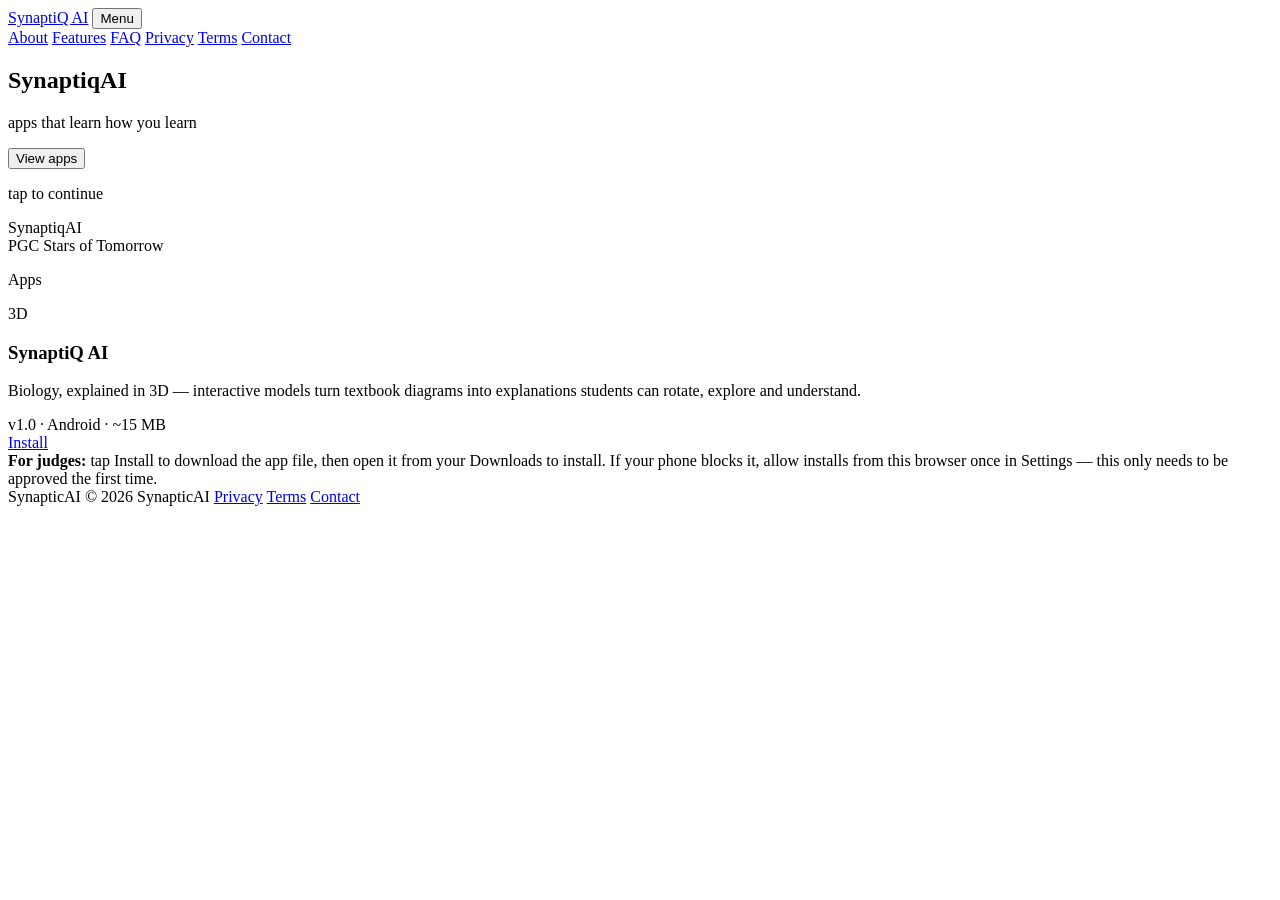
==== index.html @ 888d8366 "Add SynaptiQ AI homepage" ====
<!DOCTYPE html>
<html lang="en">
<head>
  <meta charset="UTF-8">
  <meta name="viewport" content="width=device-width, initial-scale=1.0, maximum-scale=1.0">
  <title>SynaptiQ AI</title>
  <link rel="preconnect" href="https://fonts.googleapis.com">
  <link rel="preconnect" href="https://fonts.gstatic.com" crossorigin>
  <link href="https://fonts.googleapis.com/css2?family=Space+Grotesk:wght@400;500;600;700&family=IBM+Plex+Sans:wght@400;500;600&family=IBM+Plex+Mono:wght@400;500&display=swap" rel="stylesheet">
  <link rel="stylesheet" href="css/style.css">
</head>
<body>
  <div class="field"></div>
  <header class="site-header">
    <div class="header-inner">
      <a class="brand-link" href="index.html">SynaptiQ AI</a>
      <button class="nav-toggle" id="navToggle" aria-label="Toggle navigation">Menu</button>
      <nav class="site-nav" aria-label="Primary navigation">
        <a href="pages/about.html">About</a>
        <a href="pages/features.html">Features</a>
        <a href="pages/faq.html">FAQ</a>
        <a href="pages/privacy.html">Privacy</a>
        <a href="pages/terms.html">Terms</a>
        <a href="pages/contact.html">Contact</a>
      </nav>
    </div>
  </header>

  <main>
    <section id="intro">
      <div class="orb-wrap">
        <div class="orb">
          <div class="ring"></div>
          <div class="ring"></div>
          <div class="ring"></div>
          <div class="core"></div>
          <div class="node n1"></div>
          <div class="node n2"></div>
          <div class="node n3"></div>
          <div class="node n4"></div>
        </div>
      </div>
      <h1 class="wordmark">Synaptiq<span>AI</span></h1>
      <p class="tagline">apps that learn how you learn</p>
      <button class="enter-btn" id="enterBtn">View apps</button>
      <p class="hint">tap to continue</p>
    </section>

    <section id="shelf">
      <div class="topbar">
        <div class="badge"></div>
        <div class="brand">Synaptiq<span>AI</span></div>
        <div class="sub">PGC Stars of Tomorrow</div>
      </div>

      <p class="shelf-title">Apps</p>

      <div class="app-card">
        <div class="app-icon">3D</div>
        <div class="app-meta">
          <h3>SynaptiQ AI</h3>
          <p>Biology, explained in 3D — interactive models turn textbook diagrams into explanations students can rotate, explore and understand.</p>
          <span class="filesize">v1.0 · Android · ~15 MB</span>
        </div>
        <a class="install-btn" id="installBtn" href="downloads/synaptiq-ai.apk" download>Install</a>
      </div>

      <div class="note">
        <strong>For judges:</strong> tap Install to download the app file, then open it from your Downloads to install. If your phone blocks it, allow installs from this browser once in Settings — this only needs to be approved the first time.
      </div>
    </section>
  </main>

  <footer class="site-footer">
    <span>SynapticAI</span>
    <span>© 2026 SynapticAI</span>
    <a href="pages/privacy.html">Privacy</a>
    <a href="pages/terms.html">Terms</a>
    <a href="pages/contact.html">Contact</a>
  </footer>

  <script src="js/script.js"></script>
</body>
</html>
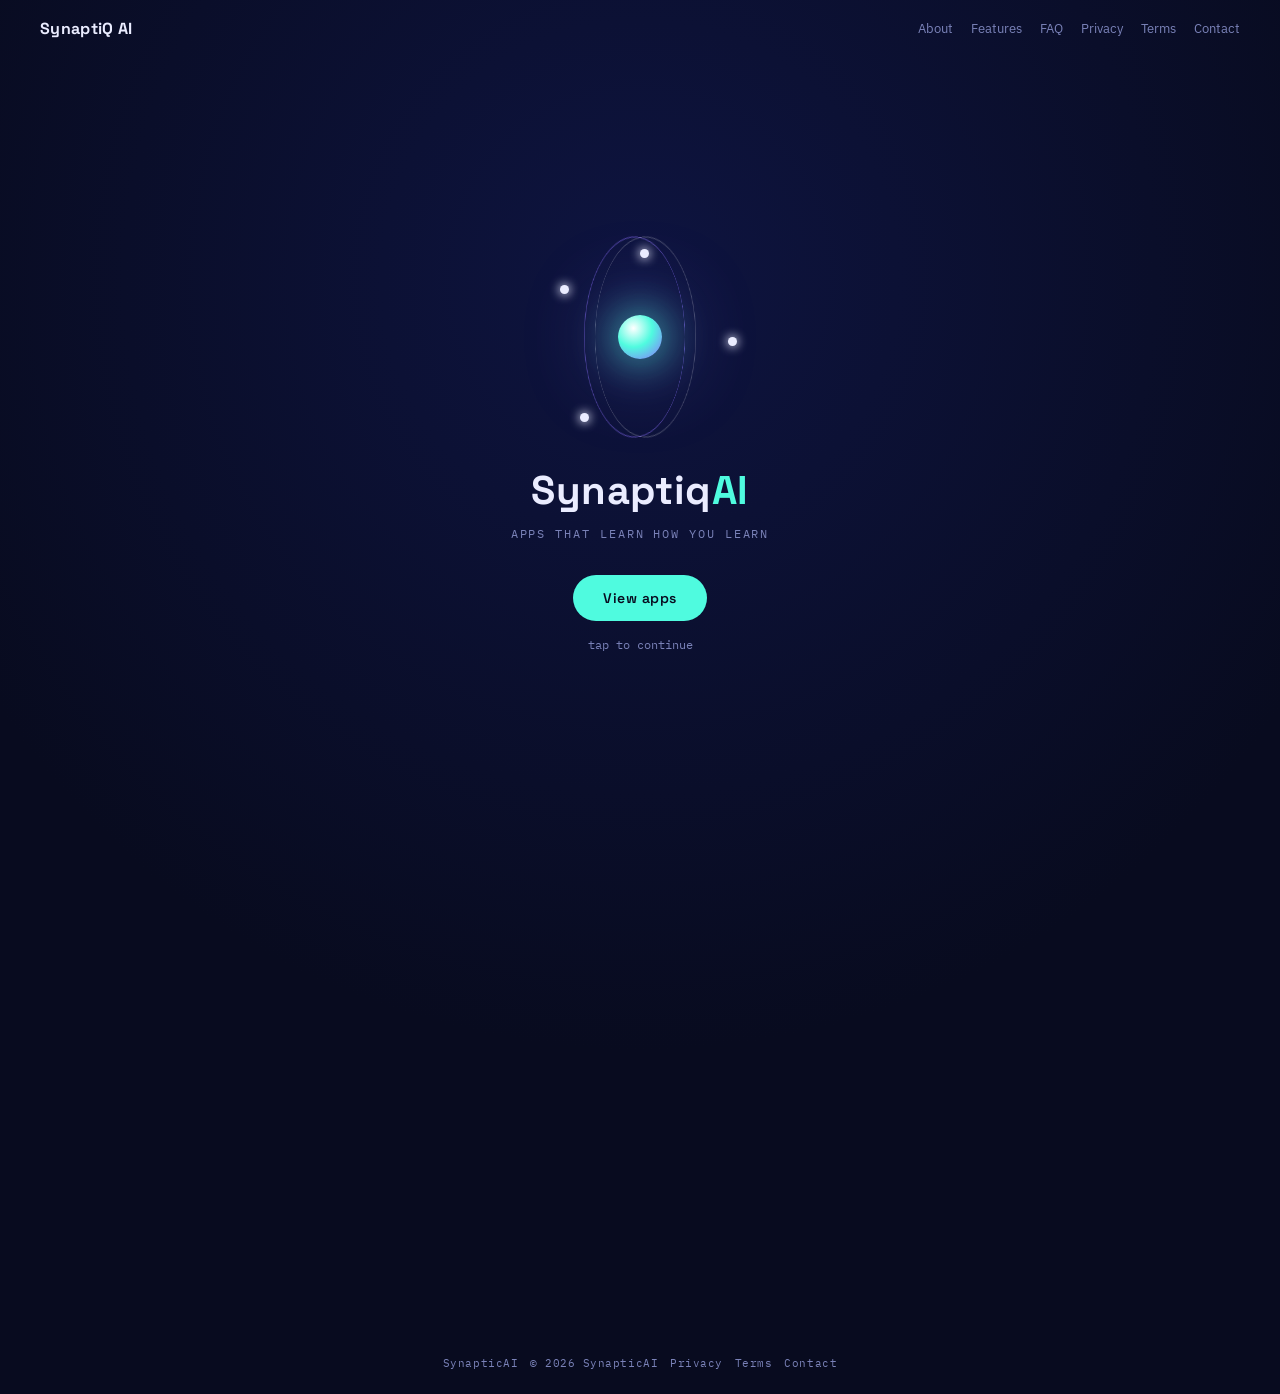
==== commit 7666ad58: "Fix download link case sensitivity for APK file" ====
--- a/index.html
+++ b/index.html
@@ -62,7 +62,7 @@
           <p>Biology, explained in 3D — interactive models turn textbook diagrams into explanations students can rotate, explore and understand.</p>
           <span class="filesize">v1.0 · Android · ~15 MB</span>
         </div>
-        <a class="install-btn" id="installBtn" href="downloads/synaptiq-ai.apk" download>Install</a>
+        <a class="install-btn" id="installBtn" href="downloads/Synaptiq-ai.apk" download>Install</a>
       </div>
 
       <div class="note">
--- a/css/style.css
+++ b/css/style.css
@@ -0,0 +1,248 @@
+:root{
+  --bg:#080b1f;
+  --panel:#0f1436;
+  --panel-edge:#1c2456;
+  --cyan:#4ffbdf;
+  --violet:#8c6fff;
+  --amber:#ffb74d;
+  --ink:#eaecff;
+  --muted:#7a82b8;
+}
+*{box-sizing:border-box;-webkit-tap-highlight-color:transparent;}
+html,body{margin:0;padding:0;}
+body{
+  background:radial-gradient(circle at 50% 20%, #0e1440 0%, var(--bg) 60%);
+  color:var(--ink);
+  font-family:'IBM Plex Sans', sans-serif;
+  min-height:100vh;
+  overflow-x:hidden;
+  position:relative;
+}
+@media (prefers-reduced-motion: reduce){
+  *{animation-duration:0.01ms !important; animation-iteration-count:1 !important; transition-duration:0.01ms !important;}
+}
+.field{
+  position:fixed; inset:0; z-index:0; pointer-events:none;
+  background-image:
+    radial-gradient(1px 1px at 20% 30%, rgba(79,251,223,.5) 0, transparent 60%),
+    radial-gradient(1px 1px at 70% 60%, rgba(140,111,255,.5) 0, transparent 60%),
+    radial-gradient(1px 1px at 40% 80%, rgba(255,255,255,.3) 0, transparent 60%),
+    radial-gradient(1px 1px at 85% 20%, rgba(255,255,255,.25) 0, transparent 60%),
+    radial-gradient(1px 1px at 60% 15%, rgba(79,251,223,.35) 0, transparent 60%);
+  background-size: 100% 100%;
+  opacity:.7;
+}
+.site-header{
+  position:fixed; top:0; left:0; width:100%; z-index:3;
+  padding:18px 24px 0;
+}
+.header-inner{
+  display:flex; align-items:center; justify-content:space-between; gap:16px;
+  max-width:1200px; margin:0 auto;
+}
+.brand-link{
+  font-family:'Space Grotesk',sans-serif; font-weight:700; font-size:16px; letter-spacing:.02em;
+  color:var(--ink); text-decoration:none;
+}
+.nav-toggle{
+  display:none; border:none; background:none; color:var(--ink);
+  font-family:'IBM Plex Mono', monospace; letter-spacing:.12em; text-transform:uppercase;
+  cursor:pointer;
+}
+.site-nav{
+  display:flex; flex-wrap:wrap; align-items:center; gap:18px;
+  justify-content:flex-end;
+}
+.site-nav a{
+  color:var(--muted); text-decoration:none; font-size:13px; transition:color .2s ease;
+}
+.site-nav a:hover,
+.site-nav a:focus-visible{ color:var(--ink); outline:none; }
+main{position:relative; z-index:2;}
+#intro{
+  position:relative; z-index:2;
+  min-height:100vh;
+  display:flex; flex-direction:column; align-items:center; justify-content:center;
+  text-align:center;
+  padding:24px;
+  transition:opacity .6s ease, transform .6s ease;
+}
+#intro.leaving{ opacity:0; transform:scale(.96); pointer-events:none; }
+.orb-wrap{
+  width:200px; height:200px;
+  perspective:800px;
+  margin-bottom:28px;
+}
+.orb{
+  width:100%; height:100%;
+  position:relative;
+  transform-style:preserve-3d;
+  animation:spin 6s linear infinite;
+}
+@keyframes spin{from{ transform:rotateY(0deg) rotateX(8deg); }to{ transform:rotateY(360deg) rotateX(8deg); }}
+.ring{
+  position:absolute; inset:0;
+  border-radius:50%;
+  border:1.5px solid rgba(79,251,223,.55);
+}
+.ring:nth-child(1){ transform:rotateX(90deg); border-color:rgba(79,251,223,.6); }
+.ring:nth-child(2){ transform:rotateY(60deg); border-color:rgba(140,111,255,.55); }
+.ring:nth-child(3){ transform:rotateY(-60deg); border-color:rgba(255,255,255,.25); }
+.core{
+  position:absolute; left:50%; top:50%; width:44px; height:44px;
+  margin:-22px 0 0 -22px;
+  border-radius:50%;
+  background:radial-gradient(circle at 35% 30%, #fff, var(--cyan) 45%, var(--violet) 100%);
+  box-shadow:0 0 40px 6px rgba(79,251,223,.55), 0 0 80px 20px rgba(140,111,255,.25);
+  animation:pulse 2.4s ease-in-out infinite;
+}
+@keyframes pulse{0%,100%{ transform:scale(1); }50%{ transform:scale(1.12); }}
+.node{
+  position:absolute; width:9px; height:9px; border-radius:50%;
+  background:var(--ink); box-shadow:0 0 10px 2px rgba(234,236,255,.7);
+}
+.n1{ top:6%; left:50%; }
+.n2{ top:50%; left:94%; }
+.n3{ top:88%; left:20%; }
+.n4{ top:24%; left:10%; }
+.wordmark{
+  font-family:'Space Grotesk', sans-serif;
+  font-weight:700;
+  font-size:clamp(28px, 7vw, 40px);
+  letter-spacing:.01em;
+  margin:0;
+}
+.wordmark span{ color:var(--cyan); }
+.tagline{
+  font-family:'IBM Plex Mono', monospace;
+  font-size:12px;
+  letter-spacing:.16em;
+  text-transform:uppercase;
+  color:var(--muted);
+  margin:10px 0 34px;
+}
+.enter-btn{
+  font-family:'Space Grotesk', sans-serif;
+  font-weight:600;
+  font-size:14px;
+  letter-spacing:.04em;
+  color:var(--bg);
+  background:var(--cyan);
+  border:none;
+  padding:14px 30px;
+  border-radius:999px;
+  cursor:pointer;
+  box-shadow:0 0 0 rgba(79,251,223,0);
+  transition:transform .2s ease, box-shadow .2s ease;
+}
+.enter-btn:active{ transform:scale(.96); }
+.enter-btn:focus-visible{ outline:2px solid var(--ink); outline-offset:3px; }
+.hint{
+  margin-top:16px; font-size:12px; color:var(--muted);
+  font-family:'IBM Plex Mono', monospace;
+}
+#shelf{
+  position:relative; z-index:2;
+  max-width:560px; margin:0 auto;
+  padding:22px 20px 60px;
+  opacity:0; transform:translateY(18px);
+  transition:opacity .7s ease .1s, transform .7s ease .1s;
+}
+#shelf.visible{ opacity:1; transform:translateY(0); }
+.topbar{
+  display:flex; align-items:center; gap:12px;
+  padding:10px 4px 26px;
+  border-bottom:1px solid var(--panel-edge);
+  margin-bottom:26px;
+}
+.badge{
+  width:34px; height:34px; border-radius:50%; flex:none;
+  background:radial-gradient(circle at 35% 30%, #fff, var(--cyan) 45%, var(--violet) 100%);
+  box-shadow:0 0 16px 2px rgba(79,251,223,.5);
+  animation:pulse 2.4s ease-in-out infinite;
+}
+.topbar .brand{
+  font-family:'Space Grotesk', sans-serif;
+  font-weight:600; font-size:16px;
+}
+.topbar .brand span{ color:var(--cyan); }
+.topbar .sub{
+  margin-left:auto;
+  font-family:'IBM Plex Mono', monospace;
+  font-size:10px; color:var(--muted); letter-spacing:.08em;
+  text-transform:uppercase;
+  border:1px solid var(--panel-edge);
+  padding:4px 9px; border-radius:999px;
+}
+.shelf-title{
+  font-family:'Space Grotesk', sans-serif;
+  font-size:13px; letter-spacing:.14em; text-transform:uppercase;
+  color:var(--muted); margin:0 4px 14px;
+}
+.app-card{
+  background:linear-gradient(160deg, var(--panel), #0b1030);
+  border:1px solid var(--panel-edge);
+  border-radius:18px;
+  padding:18px;
+  display:flex; align-items:center; gap:14px;
+  margin-bottom:14px;
+}
+.app-icon{
+  width:56px; height:56px; border-radius:16px; flex:none;
+  background:linear-gradient(135deg, var(--violet), var(--cyan));
+  display:flex; align-items:center; justify-content:center;
+  font-family:'Space Grotesk', sans-serif; font-weight:700; font-size:20px; color:var(--bg);
+}
+.app-meta{ flex:1; min-width:0; }
+.app-meta h3{ margin:0 0 3px; font-family:'Space Grotesk', sans-serif; font-size:16px; }
+.app-meta p{ margin:0; font-size:12.5px; color:var(--muted); line-height:1.4; }
+.filesize{
+  font-family:'IBM Plex Mono', monospace; font-size:10.5px; color:var(--muted);
+  margin-top:6px; display:block; letter-spacing:.03em;
+}
+.install-btn{
+  flex:none;
+  font-family:'Space Grotesk', sans-serif; font-weight:600; font-size:13px;
+  color:var(--bg); background:var(--amber);
+  border:none; border-radius:999px; padding:10px 18px;
+  text-decoration:none; cursor:pointer;
+  display:inline-block; text-align:center;
+  transition:transform .15s ease;
+}
+.install-btn:active{ transform:scale(.94); }
+.install-btn:focus-visible{ outline:2px solid var(--ink); outline-offset:3px; }
+.note{
+  margin-top:24px; padding:14px 16px;
+  border:1px dashed var(--panel-edge); border-radius:14px;
+  font-size:12px; line-height:1.6; color:var(--muted);
+}
+.note strong{ color:var(--ink); }
+.site-footer{
+  position:relative; z-index:2;
+  max-width:1200px; margin:0 auto 24px;
+  padding:0 24px;
+  display:flex; flex-wrap:wrap; gap:12px; justify-content:center; align-items:center;
+  text-align:center; font-family:'IBM Plex Mono', monospace;
+  font-size:10.5px; color:var(--muted); letter-spacing:.05em;
+}
+.site-footer a{ color:var(--muted); text-decoration:none; }
+.site-footer a:hover,
+.site-footer a:focus-visible{ color:var(--ink); }
+.page-shell{
+  position:relative; z-index:2;
+  max-width:780px; margin:120px auto 60px;
+  padding:20px;
+}
+.page-shell h1{ font-family:'Space Grotesk', sans-serif; font-size:clamp(28px, 4vw, 36px); margin-bottom:18px; }
+.page-shell p{ color:var(--muted); line-height:1.8; margin-bottom:18px; }
+.page-shell a{ color:var(--cyan); text-decoration:underline; }
+@media (max-width: 720px){
+  .header-inner{ flex-direction:column; align-items:flex-start; }
+  .site-nav{ display:none; width:100%; flex-direction:column; gap:14px; margin-top:12px; }
+  .site-nav.open{ display:flex; }
+  .nav-toggle{ display:inline-flex; }
+  .topbar{ flex-direction:column; align-items:flex-start; }
+  .app-card{ flex-direction:column; align-items:flex-start; }
+  .install-btn{ width:100%; text-align:center; }
+  .page-shell{ margin:100px 18px 60px; }
+}
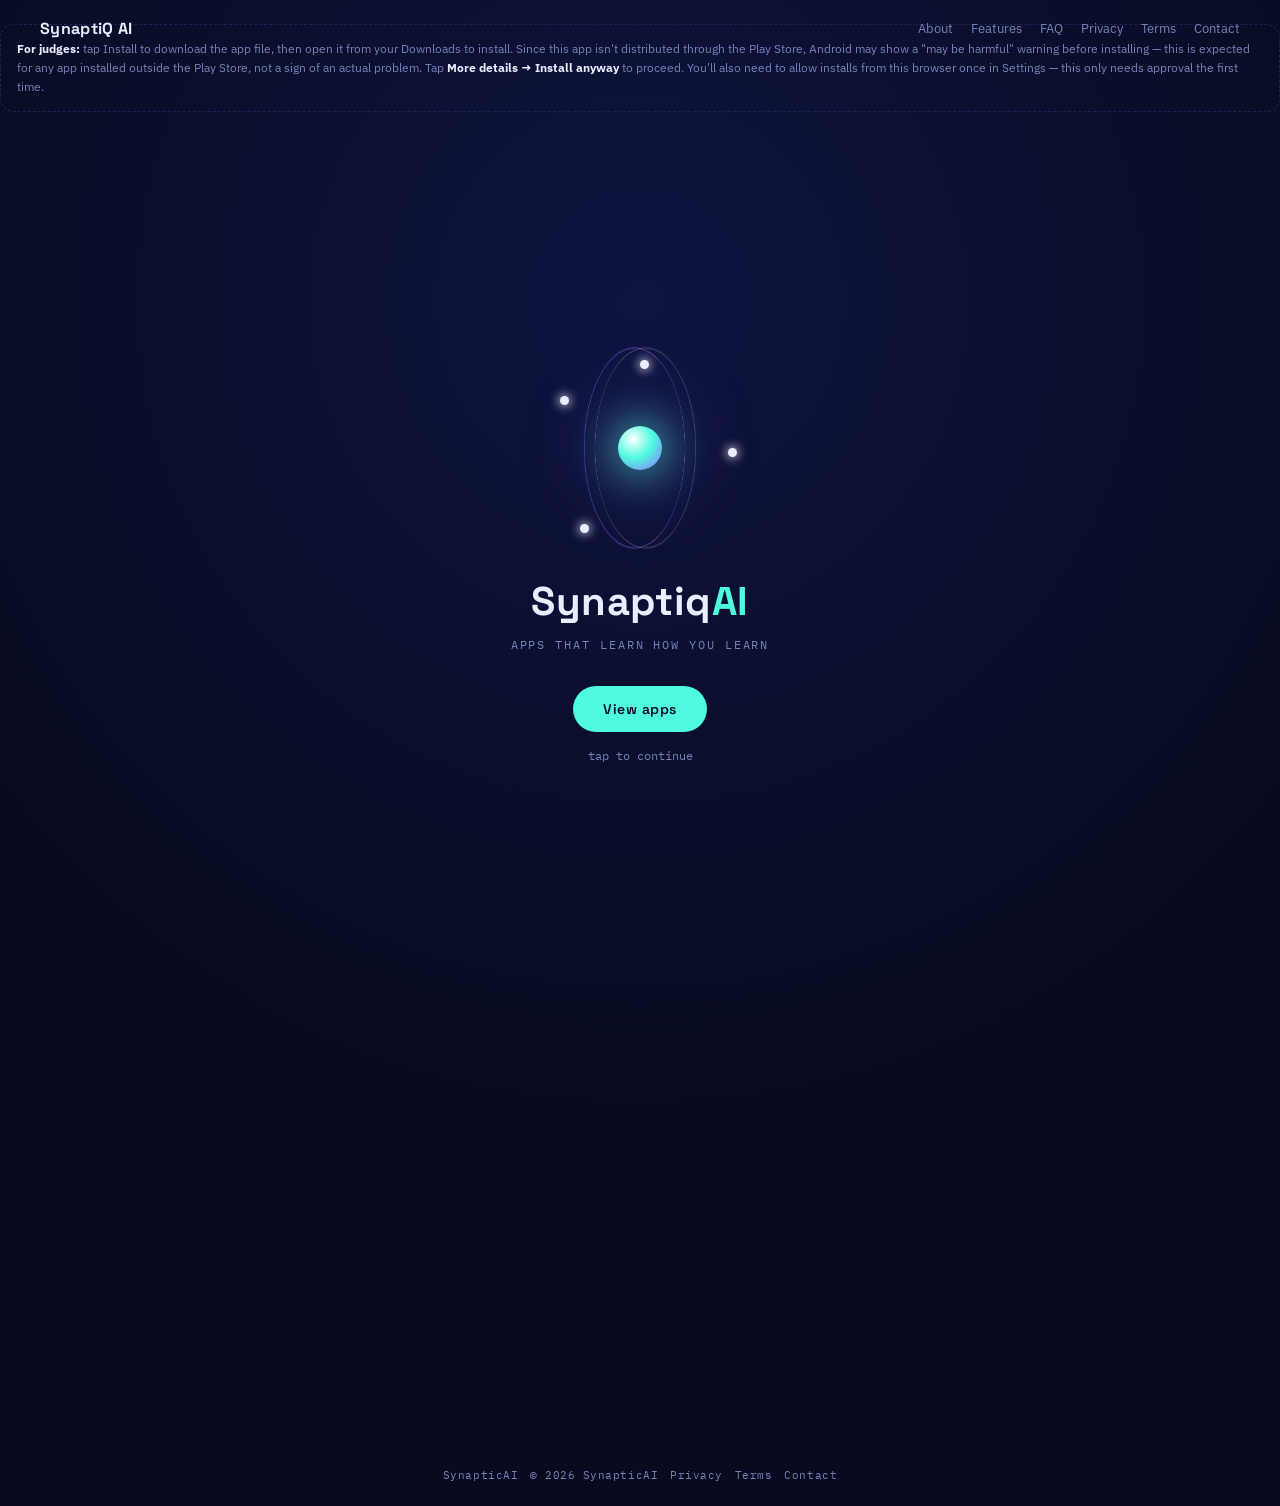
==== commit 0ac3b26f: "Add installation instructions for judges Added installation instructions for judges regarding app do" ====
--- a/index.html
+++ b/index.html
@@ -1,3 +1,9 @@
+
+<div class="note">
+  <strong>For judges:</strong> tap Install to download the app file, then open it from your Downloads to install. Since this app isn't distributed through the Play Store, Android may show a "may be harmful" warning before installing — this is expected for any app installed outside the Play Store, not a sign of an actual problem. Tap <strong>More details → Install anyway</strong> to proceed. You'll also need to allow installs from this browser once in Settings — this only needs approval the first time.
+</div>
+
+
 <!DOCTYPE html>
 <html lang="en">
 <head>
@@ -25,7 +31,6 @@
       </nav>
     </div>
   </header>
-
   <main>
     <section id="intro">
       <div class="orb-wrap">
@@ -45,32 +50,27 @@
       <button class="enter-btn" id="enterBtn">View apps</button>
       <p class="hint">tap to continue</p>
     </section>
-
     <section id="shelf">
       <div class="topbar">
         <div class="badge"></div>
         <div class="brand">Synaptiq<span>AI</span></div>
         <div class="sub">PGC Stars of Tomorrow</div>
       </div>
-
       <p class="shelf-title">Apps</p>
-
       <div class="app-card">
         <div class="app-icon">3D</div>
         <div class="app-meta">
           <h3>SynaptiQ AI</h3>
           <p>Biology, explained in 3D — interactive models turn textbook diagrams into explanations students can rotate, explore and understand.</p>
-          <span class="filesize">v1.0 · Android · ~15 MB</span>
+          <span class="filesize">v1.2 · Android · ~115 MB</span>
         </div>
-        <a class="install-btn" id="installBtn" href="downloads/Synaptiq-ai.apk" download>Install</a>
+        <a class="install-btn" id="installBtn" href="https://github.com/shahidareeb496-ctrl/synaptiq-ai/releases/latest/download/app-release.apk" download>Install</a>
       </div>
-
       <div class="note">
         <strong>For judges:</strong> tap Install to download the app file, then open it from your Downloads to install. If your phone blocks it, allow installs from this browser once in Settings — this only needs to be approved the first time.
       </div>
     </section>
   </main>
-
   <footer class="site-footer">
     <span>SynapticAI</span>
     <span>© 2026 SynapticAI</span>
@@ -78,7 +78,6 @@
     <a href="pages/terms.html">Terms</a>
     <a href="pages/contact.html">Contact</a>
   </footer>
-
   <script src="js/script.js"></script>
 </body>
 </html>
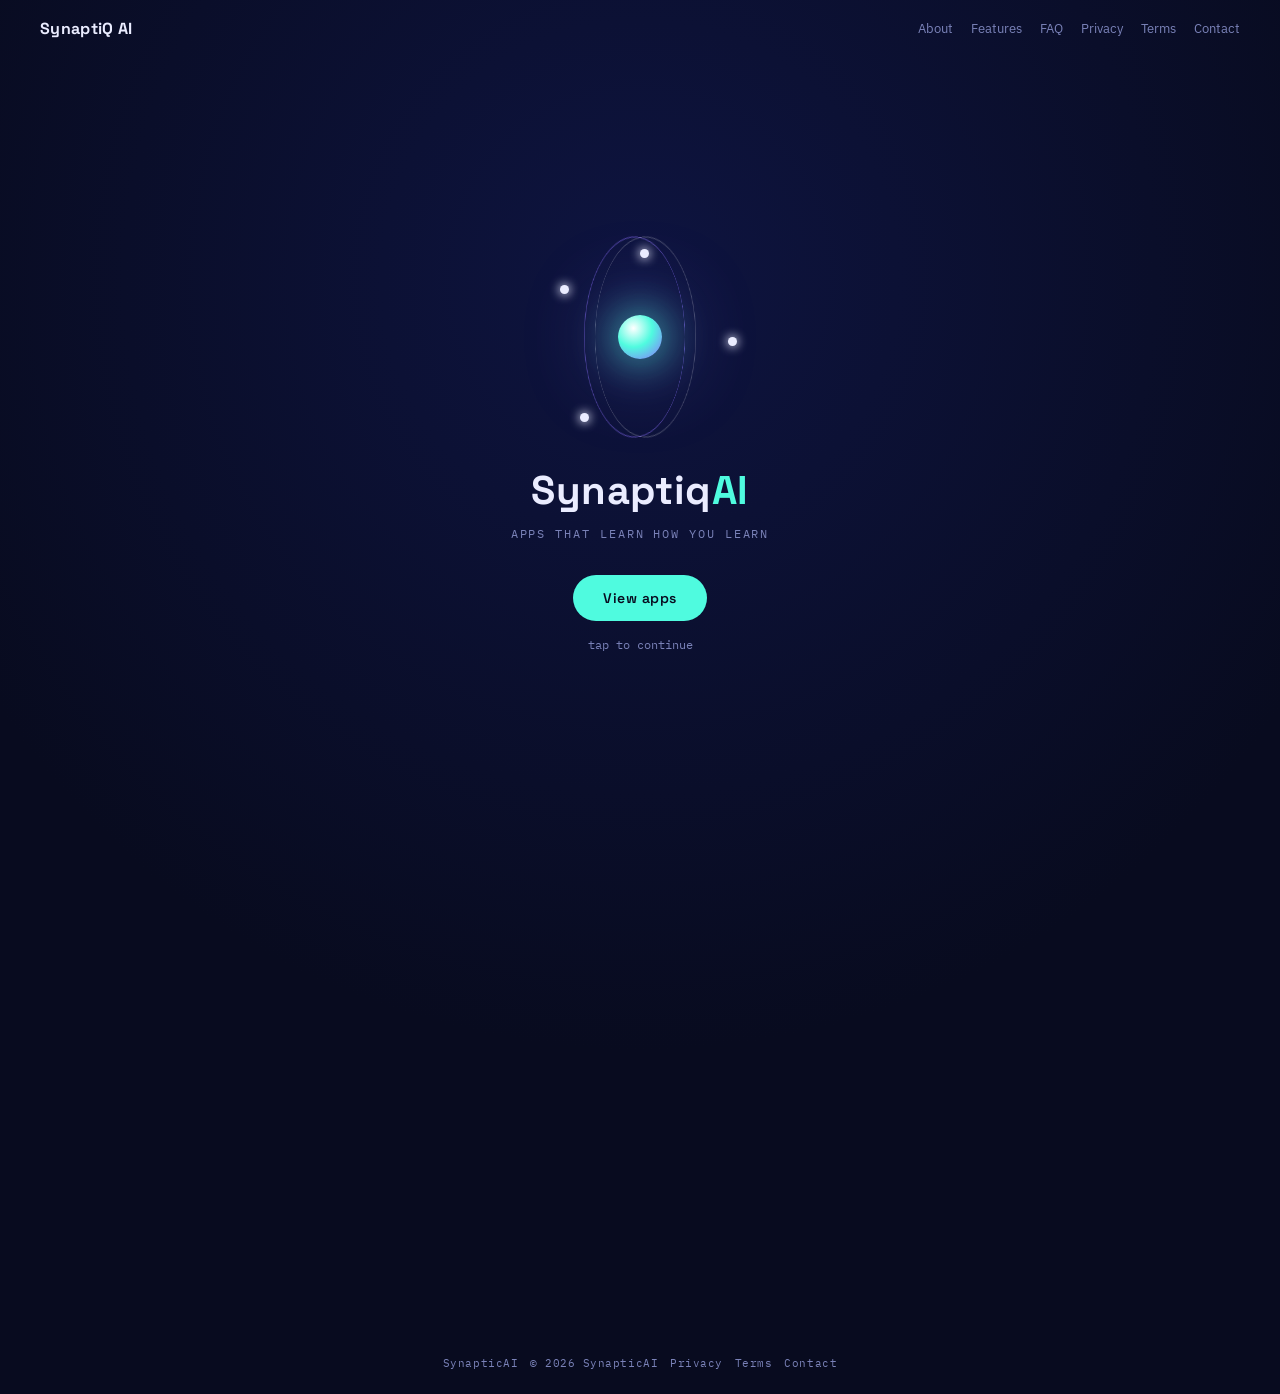
==== commit 570bc4de: "Update index.html" ====
--- a/index.html
+++ b/index.html
@@ -1,7 +1,3 @@
-
-<div class="note">
-  <strong>For judges:</strong> tap Install to download the app file, then open it from your Downloads to install. Since this app isn't distributed through the Play Store, Android may show a "may be harmful" warning before installing — this is expected for any app installed outside the Play Store, not a sign of an actual problem. Tap <strong>More details → Install anyway</strong> to proceed. You'll also need to allow installs from this browser once in Settings — this only needs approval the first time.
-</div>
 
 
 <!DOCTYPE html>
